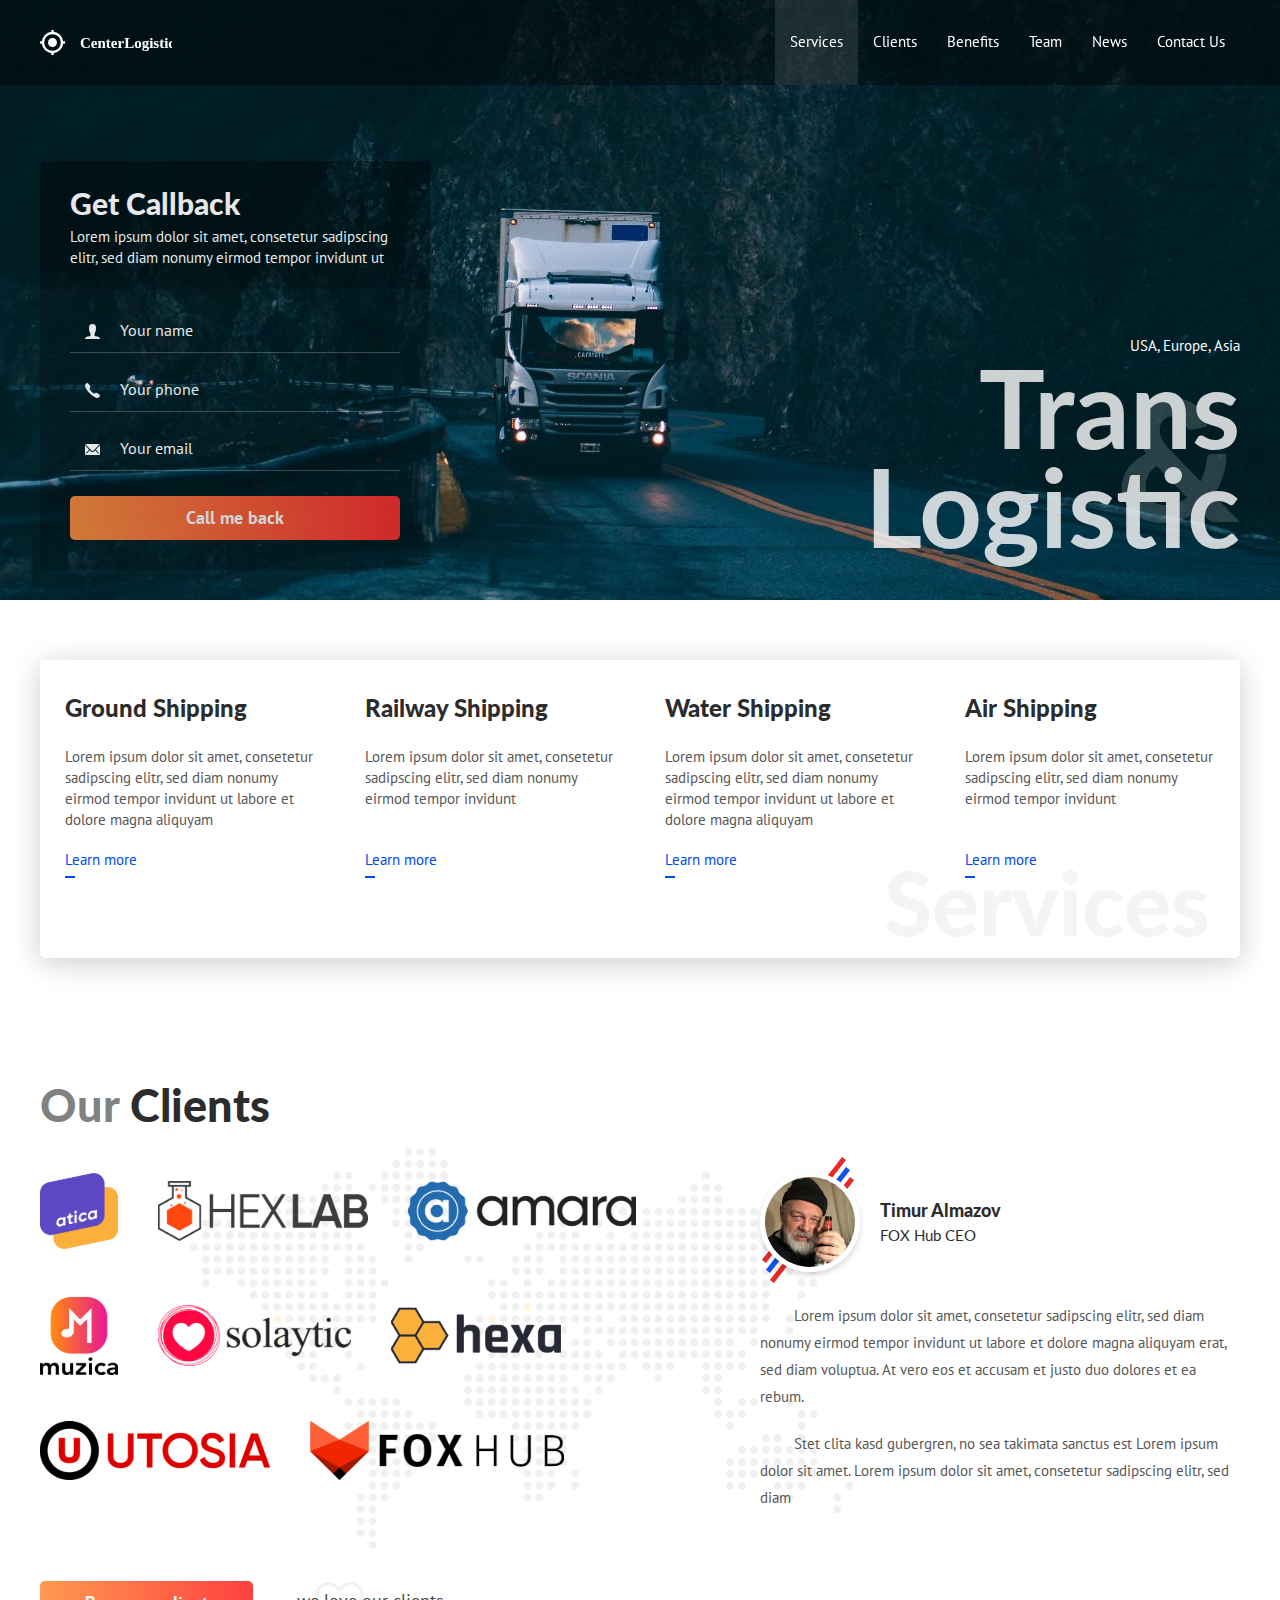
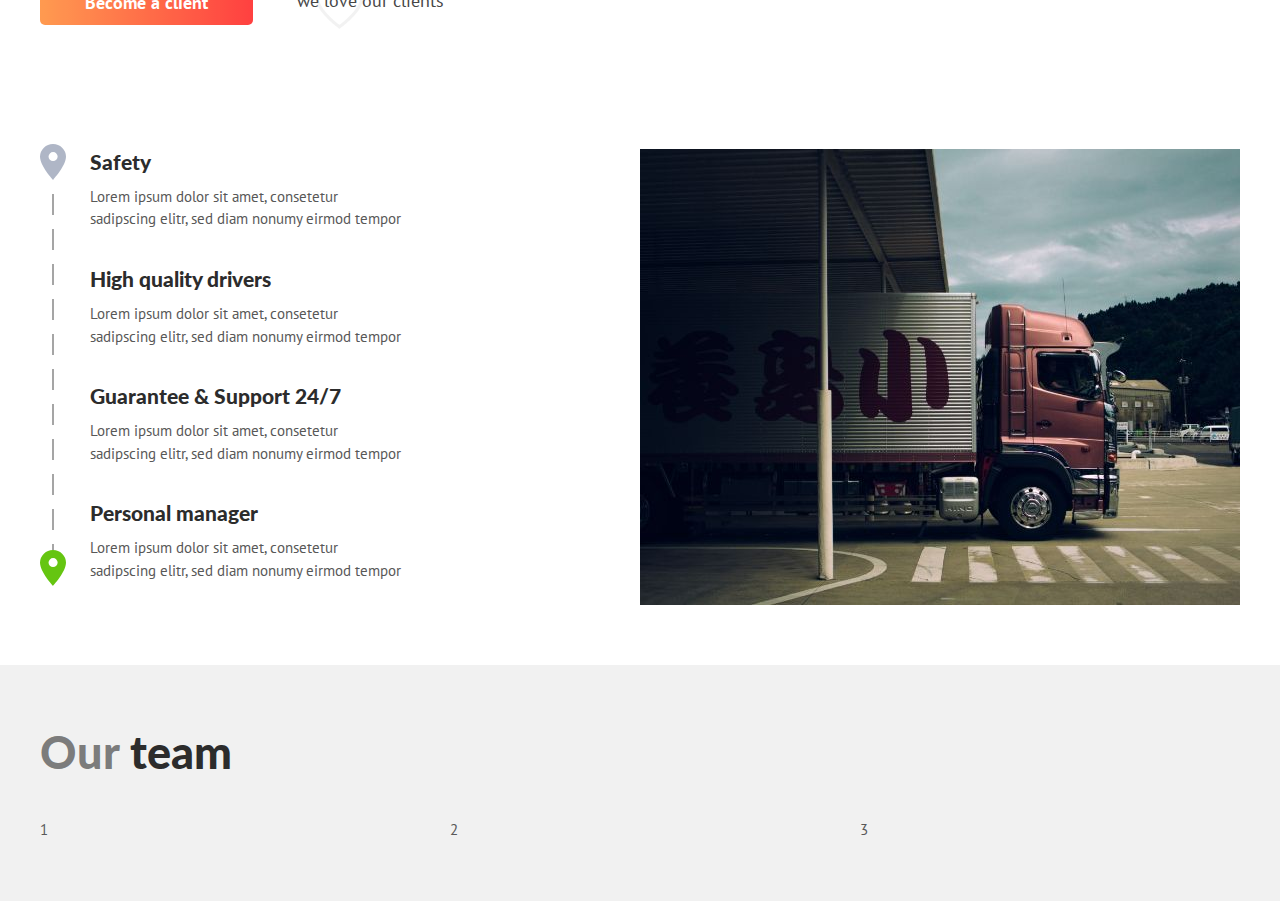
==== index.html @ 5d1fd29a "Initial commit" ====
<!DOCTYPE html>
<html lang="en">

<head>
    <meta charset="UTF-8">
    <meta http-equiv="X-UA-Compatible" content="IE=edge">
    <meta name="viewport" content="width=device-width, initial-scale=1.0">
    <link rel="preconnect" href="https://fonts.googleapis.com">
    <link rel="preconnect" href="https://fonts.gstatic.com" crossorigin>
    <link href="https://fonts.googleapis.com/css2?family=Lato:wght@400;700;900&family=PT+Sans:wght@400;700&display=swap"
        rel="stylesheet">
    <link rel="stylesheet" href="assets/css/style.css">
    <title>CenterLogistic</title>
</head>

<body>
    <header class="header">
        <div class="container">
            <div class="header__inner">
                <img src="assets/images/logo.svg" alt="logo">

                <nav class="nav">
                    <a class="nav__link active" href="#">Services</a>
                    <a class="nav__link" href="#">Clients</a>
                    <a class="nav__link" href="#">Benefits</a>
                    <a class="nav__link" href="#">Team</a>
                    <a class="nav__link" href="#">News</a>
                    <a class="nav__link" href="#">Contact Us</a>
                </nav>
            </div>
        </div>
    </header>

    <div class="intro">
        <div class="container">
            <div class="into__innner">
                <div class="request-form request-form--intro">
                    <div class="request-form__header">
                        <h3 class="request-form__title">Get Callback</h3>
                        <div class="request-form__text">Lorem ipsum dolor sit amet, consetetur sadipscing elitr, sed
                            diam nonumy eirmod tempor invidunt ut</div>
                    </div>
                    <div class="request-form__content">
                        <form action="/" method="post">
                            <div class="from__group">
                                <input class="input input--user" type="text" placeholder="Your name">
                            </div>
                            <div class="from__group">
                                <input class="input input--phone" type="tel" placeholder="Your phone">
                            </div>
                            <div class="from__group">
                                <input class="input input--email" type="email" placeholder="Your email">
                            </div>
                            <button class="btn btn--block btn--orange" type="submit">Call me back</button>
                        </form>
                    </div>
                </div>
                <div class="intro__text">
                    <div class="intro__countries">USA, Europe, Asia</div>
                    <h1 class="intro__title">
                        <span class="intro__title-amp">&amp;</span>
                        Trans<br>Logistic
                    </h1>
                </div>
            </div>
        </div>
    </div>

    <section class="section">
        <div class="container">
            <div class="services">
                <h2 class="services__main-title">
                    Services
                </h2>
                <div class="services__item">
                    <h4 class="services__title">Ground Shipping</h4>
                    <div class="services__text">
                        <p>Lorem ipsum dolor sit amet, consetetur sadipscing elitr, sed diam nonumy eirmod tempor
                            invidunt ut labore et dolore magna aliquyam</p>
                    </div>
                    <div class="services__footer">
                        <a class="services__link" href="">Learn more</a>
                    </div>
                </div>
                <div class="services__item">
                    <h4 class="services__title">Railway Shipping</h4>
                    <div class="services__text">
                        <p>Lorem ipsum dolor sit amet, consetetur sadipscing elitr, sed diam nonumy eirmod tempor
                            invidunt</p>
                    </div>
                    <div class="services__footer">
                        <a class="services__link" href="">Learn more</a>
                    </div>
                </div>
                <div class="services__item">
                    <h4 class="services__title">Water Shipping</h4>
                    <div class="services__text">
                        <p>Lorem ipsum dolor sit amet, consetetur sadipscing elitr, sed diam nonumy eirmod tempor
                            invidunt ut labore et dolore magna aliquyam</p>
                    </div>
                    <div class="services__footer">
                        <a class="services__link" href="">Learn more</a>
                    </div>
                </div>
                <div class="services__item">
                    <h4 class="services__title">Air Shipping</h4>
                    <div class="services__text">
                        <p>Lorem ipsum dolor sit amet, consetetur sadipscing elitr, sed diam nonumy eirmod tempor
                            invidunt</p>
                    </div>
                    <div class="services__footer">
                        <a class="services__link" href="">Learn more</a>
                    </div>
                </div>
            </div>
        </div>
    </section>

    <section class="section section--map">
        <div class="container">
            <h2 class="section__title"><span>Our</span> Clients</h2>

            <div class="clients">
                <div class="clients__logos">
                    <ul class="clients__list">
                        <li>
                            <a href="#" target="_blank">
                                <img src="assets/images/clients/atica.svg" alt="">
                            </a>
                        </li>
                        <li>
                            <a href="#" target="_blank">
                                <img src="assets/images/clients/hex-lab.svg" alt="">
                            </a>
                        </li>
                        <li>
                            <a href="#" target="_blank">
                                <img src="assets/images/clients/amara.svg" alt="">
                            </a>
                        </li>
                        <li>
                            <a href="#" target="_blank">
                                <img src="assets/images/clients/muzica-2.svg" alt="">
                            </a>
                        </li>
                        <li>
                            <a href="#" target="_blank">
                                <img src="assets/images/clients/solaytic.svg" alt="">
                            </a>
                        </li>
                        <li>
                            <a href="#" target="_blank">
                                <img src="assets/images/clients/hexa.svg" alt="">
                            </a>
                        </li>
                        <li>
                            <a href="#" target="_blank">
                                <img src="assets/images/clients/utosia-2.svg" alt="">
                            </a>
                        </li>
                        <li>
                            <a href="#" target="_blank">
                                <img src="assets/images/clients/fox-hub.svg" alt="">
                            </a>
                        </li>
                    </ul>
                </div>
                <div class="clients__reviews">
                    <div class="reviews">
                        <div class="reviews__item">
                            <div class="reviews__header">
                                <img class="reviews__photo" src="assets/images/tim.jpg" alt="">
                                <div class="reviews__header-content">
                                    <div class="reviews__name">Timur Almazov</div>
                                    <div class="reviews__company">FOX Hub CEO</div>
                                </div>
                            </div>
                            <div class="reviews__content">
                                <p> Lorem ipsum dolor sit amet, consetetur sadipscing elitr, sed diam nonumy eirmod
                                    tempor invidunt ut labore et dolore magna aliquyam erat, sed diam voluptua. At vero
                                    eos et accusam et justo duo dolores et ea rebum.
                                </p>
                                <p>Stet clita kasd gubergren, no sea takimata sanctus est Lorem ipsum dolor sit amet.
                                    Lorem ipsum dolor sit amet, consetetur sadipscing elitr, sed diam</p>
                            </div>
                        </div>
                    </div>
                </div>
            </div>
            <!--clients-->
            <a href="#" class="btn btn--orange">Become a client</a>
            <span class="clients-love">we love our clients</span>
        </div>
        <!--container-->
    </section>

    <div class="section">
        <div class="container">
            <div class="benefits">
                <div class="benefits__col">
                    <ul class="benefits-list">
                        <li class="benefits-list__item">
                            <h4 class="benefits-list__title">Safety</h4>
                            <div class="benefits-list__text">
                                <p>Lorem ipsum dolor sit amet, consetetur<br>sadipscing elitr, sed diam nonumy eirmod
                                    tempor </p>
                            </div>
                        </li>
                        <li class="benefits-list__item">
                            <h4 class="benefits-list__title">High quality drivers</h4>
                            <div class="benefits-list__text">
                                <p>Lorem ipsum dolor sit amet, consetetur<br>sadipscing elitr, sed diam nonumy eirmod
                                    tempor </p>
                            </div>
                        </li>
                        <li class="benefits-list__item">
                            <h4 class="benefits-list__title">Guarantee &amp; Support 24/7</h4>
                            <div class="benefits-list__text">
                                <p>Lorem ipsum dolor sit amet, consetetur<br>sadipscing elitr, sed diam nonumy eirmod
                                    tempor </p>
                            </div>
                        </li>
                        <li class="benefits-list__item">
                            <h4 class="benefits-list__title">Personal manager</h4>
                            <div class="benefits-list__text">
                                <p>Lorem ipsum dolor sit amet, consetetur<br>sadipscing elitr, sed diam nonumy eirmod
                                    tempor </p>
                            </div>
                        </li>
                    </ul>
                </div>

                <div class="benefits__col">
                    <img class="img" src="assets/images/benefits-photo.jpg" alt="">
                </div>
            </div>
        </div>
    </div>

    <div class="section section--grey">
        <div class="container">
            <h2 class="section__title"><span>Our</span> team</h2>
            <div class="team">
                <div class="team__col">1</div>
                <div class="team__col">2</div>
                <div class="team__col">3</div>
            </div>
        </div>
    </div>
</body>

</html>
---- assets/css/style.css ----
body {
    margin: 0;
    font-family: 'PT Sans', sans-serif;
    font-size: 15px;
    color: #585858;
    line-height: 1.5;
    background-color: #ffffff;
}

*,
*:before,
*:after {
    box-sizing: border-box;
}

h1, h2, h3, h4, h5, h6 {
    margin: 0;
}

p {
    margin: 0 0 10px 0;
}

ul, ol {
    margin: 0;
    padding: 0;
    list-style: none;
}

.img {
    display: block;
    min-width: 100%;
    height: auto;
}

.container {
    max-width: 1230px;
    width: 100%;
    margin: 0 auto;
    padding: 0 15px;
}

.header {
    width: 100%;
    background-color: rgba(0, 0, 0, 0.4);
    height: 85px;
    position: fixed;
    top: 0;
    left: 0;
    right: 0;
    z-index: 1000;
}

.header__inner {
    height: 85px;
    display: flex;
    justify-content: space-between;
    align-items: center;
}

.nav {
    display: flex;
    height: 100%;
    font-size: 15px;
}

.nav__link {
    display: flex;
    align-items: center;
    padding: 0 15px;
    color: #fff;
    text-decoration: none;
}

.nav__link.active {
    /*background-color: rgba(1, 37, 49, .5);*/
    background-color: rgba(255, 255, 255, 0.1);
}

.intro {
    height: 600px;
    background: #000 url("../images/intro-bg.jpg")no-repeat center/cover;

}

.into__innner {
    height: 600px;
    display: flex;
    align-items: flex-end;
    justify-content: space-between;
}

.intro__text {
    margin-bottom: 45px;
    text-align: right;
}

.intro__countries {
    font-size: 15px;
    color: #fff;
}

.intro__title {
    position: relative;
    font-family: 'Lato', sans-serif;
    font-size: 110px;
    color: #fff;
    font-weight: 700;
    line-height: 0.9;
    opacity: .8;
}

.intro__title-amp {
    position: absolute;
    font-size: 170px;
    font-weight: 900;
    opacity: .2;
    right: 0;
    top: 50%;
    transform: translateY(-50%);
    line-height: 1;
}

.request-form {
    width: 100%;
    max-width: 390px;
    /*background-color: #014155;*/
    /*background-color: rgba(255, 255, 255, .15);*/
    background-color: rgba(0, 0, 0, 0.2);
    opacity: .9;
    border-radius: 5px;
    overflow: hidden;
}

.request-form--intro {
    position: relative;
    bottom: 30px;
}

.request-form__header {
    /*background-color: #012531;*/
    background-color: rgba(0, 0, 0, 0.2);
    padding: 20px 30px;
}

.request-form__title {
    font-family: 'Lato', sans-serif;
    font-size: 30px;
    font-weight: 900;
    color: #fff;
}

.request-form__text {
    font-size: 15px;
    line-height: 1.45;
    color: #fff;
}

.request-form__content {
    padding: 30px;
}

.from__group {
    margin-bottom: 25px;
}

.input {
    display: block;
    width: 100%;
    padding-bottom: 12px;
    padding-left: 50px;
    background: none;
    border: none;
    border-bottom: 1px solid rgba(255, 255, 255, .25);
    font-family: 'PT Sans', sans-serif;
    font-size: 16px;
    color: #fff;

    transition: border-color .3s linear;
}

.input::placeholder {
    color: #fff;
}

.input:focus {
    outline: none;
    border-bottom-color: #fff;
}


.input--user {
    background: url("../images/user-icon.svg") left 15px top 5px no-repeat;
}

.input--phone {
    background: url("../images/phone-icon.svg") left 15px top 5px no-repeat;
}

.input--email {
    background: url("../images/mail-icon.svg") left 15px top 7px no-repeat;
}

.btn {
    display: inline-block;
    vertical-align: middle;
    padding: 12px 45px;
    font-family: 'PT Sans', sans-serif;
    font-size: 18px;
    line-height: 1.1;
    color: #fff;
    font-weight: 700;
    text-align: center;
    background: #333;
    border: none;
    cursor: pointer;
    border-radius: 5px;
    text-decoration: none;
}

.btn--orange {
    background-image: linear-gradient(to right, #FF903E, #FF2C2C);
    opacity: .9;
}

.btn--block {
    display: block;
    width: 100%;
}

.section {
    padding: 60px 0;
}

.section--map {
    background: url(../images/map.svg) no-repeat left 190px top 130px;
}

.section--grey {
    background-color: #f1f1f1;
}

.section__title {
    margin-bottom: 40px;
    font-size: 45px;
    color: #2c2c2c;
    font-weight: 900;
    font-family: 'Lato', sans-serif;
    line-height: 1.2;
}

.section__title span {
    color: rgba(44, 44, 44, 0.6);
    ;
}

.services {
    position: relative;
    display: flex;
    flex-wrap: wrap;
    justify-content: space-between;
    padding: 30px 0 50px;
    background-color: #fff;
    border-radius: 5px;
    box-shadow: 0 5px 30px rgba(0, 0, 0, .2);
}

.services__main-title {
    font-family: 'Lato', sans-serif;
    color: rgba(44, 44, 44, .05);
    font-size: 88px;
    font-weight: 900;
    line-height: 1;
    pointer-events: none;
    position: absolute;
    bottom: 12px;
    right: 30px;
    z-index: 1;
}

.services__item {
    display: flex;
    flex-direction: column;
    width: 25%;
    padding: 0 25px;
    height: 188px;
    margin-bottom: 30px;
    /*z-index: 2;*/
}

.services__title {
    font-family: 'Lato', sans-serif;
    font-weight: 900;
    font-size: 24px;
    margin-bottom: 20px;
    color: #2C2C2C;
}

.services__text {
    font-size: 15px;
    /*margin-bottom: 20px;*/
    line-height: 1.4;
    color: #585858;
}

.services__footer {
    margin-top: auto;
}

.services__link {
    display: inline-block;
    /*bottom: 10px;*/
    font-size: 15px;
    text-decoration: none;
    color: #004AF2;
    transition: color .1s linear;
}

.services__link::after {
    content: "";
    display: block;
    width: 10px;
    height: 2px;
    background-color: #004AF2;
    /*pointer-events: none;*/
    transition: width .2s linear;
    margin-top: 5px;
}

.services__link:hover {
    color: #FF2C2C;
}

.services__link:hover:after {
    width: 100%;
    background-color: #FF2C2C;
}

.clients {
    display: flex;
    margin-bottom: 50px;

}

.clients__logos {
    width: 60%;
}

.clients__reviews {
    width: 40%;
}

.clients__list {
    display: flex;
    flex-wrap: wrap;
    align-items: center;
}

.clients__list li {
    margin-right: 40px;
    margin-bottom: 40px;
}

.clients-love {
    display: inline-block;
    color: #464646;
    min-height: 47px;
    padding-top: 5px;
    font-size: 18px;
    margin-left: 40px;
    background: url(../images/heart.svg) no-repeat left 18px top 0;
}

/*reviews*/

.reviews {
    position: relative;
}

.reviews::before {
    content: "";
    display: block;
    width: 92px;
    height: 126px;
    background: url(../images/lines.svg) no-repeat;
    position: absolute;
    top: -15px;
    left: 2px;
    z-index: 1;
}

.reviews__header {
    display: flex;
    align-items: center;
    margin-bottom: 30px;
    position: relative;
    z-index: 2;

}

.reviews__header-content {
    flex-grow: 1;
    padding-left: 20px;
    font-family: 'Lato', sans-serif;
}

.reviews__photo {
    width: 100px;
    height: 100px;
    border-radius: 50%;
    border: 5px solid #fff;
    box-shadow: 0 3px 6px rgba(0, 0, 0, .16);
    /*position: absolute;
    top: 0;
    left: 0;
    z-index: 1;*/
}

.reviews__name {
    font-size: 18px;
    color: #2C2C2C;
    font-weight: 900;
    font-family: 'Lato', sans-serif;
}

.reviews__company {
    color: #2C2C2C;
    font-family: 'Lato', sans-serif;
    font-size: 15px;
}

.reviews__content {
    font-size: 15px;
    line-height: 1.8;
    color: #585858;

}

.reviews__content p {
    margin-bottom: 20px;
    text-indent: 7%;
}

/*benefits*/

.benefits {
    display: flex;
}

.benefits__col {
    width: 50%;
}

.benefits-list {
    width: 100%;
    max-width: 370px;
    padding-left: 50px;

    background-image: linear-gradient(to bottom, #fff 40%, #a5a5a5 40%);
    background-size: 2px 35px;
    background-repeat: repeat-y;
    background-position: left 12px top -4px;
    position: relative;
}

.benefits-list::before,
.benefits-list::after {
    content: "";
    display: block;
    width: 26px;
    height: 36px;
    background-color: #fff;

    background-repeat: no-repeat;
    position: absolute;
    left: 0;
    z-index: 1;
}

.benefits-list::before {
    background-image: url(../images/pin-start.svg);
    top: -5px;
}

.benefits-list::after {
    background-image: url(../images/pin-end.svg);
    bottom: -4px;
}

.benefits-list__item:not(:last-child) {
    margin-bottom: 35px;
}

.benefits-list__title {
    font-family: 'Lato', sans-serif;
    font-size: 21px;
    color: #2C2C2C;
    font-weight: 900;
    line-height: 1.2;
    margin-bottom: 12px;
}

.benefits-list__text {
    font-size: 15px;
    color: #585858;
}

/*team*/

.team {
    display: flex;
    flex-wrap: wrap;
    margin: 0 -15px;
}

.team__col {
    width: 33.3333%;
    padding: 0 15px;
}
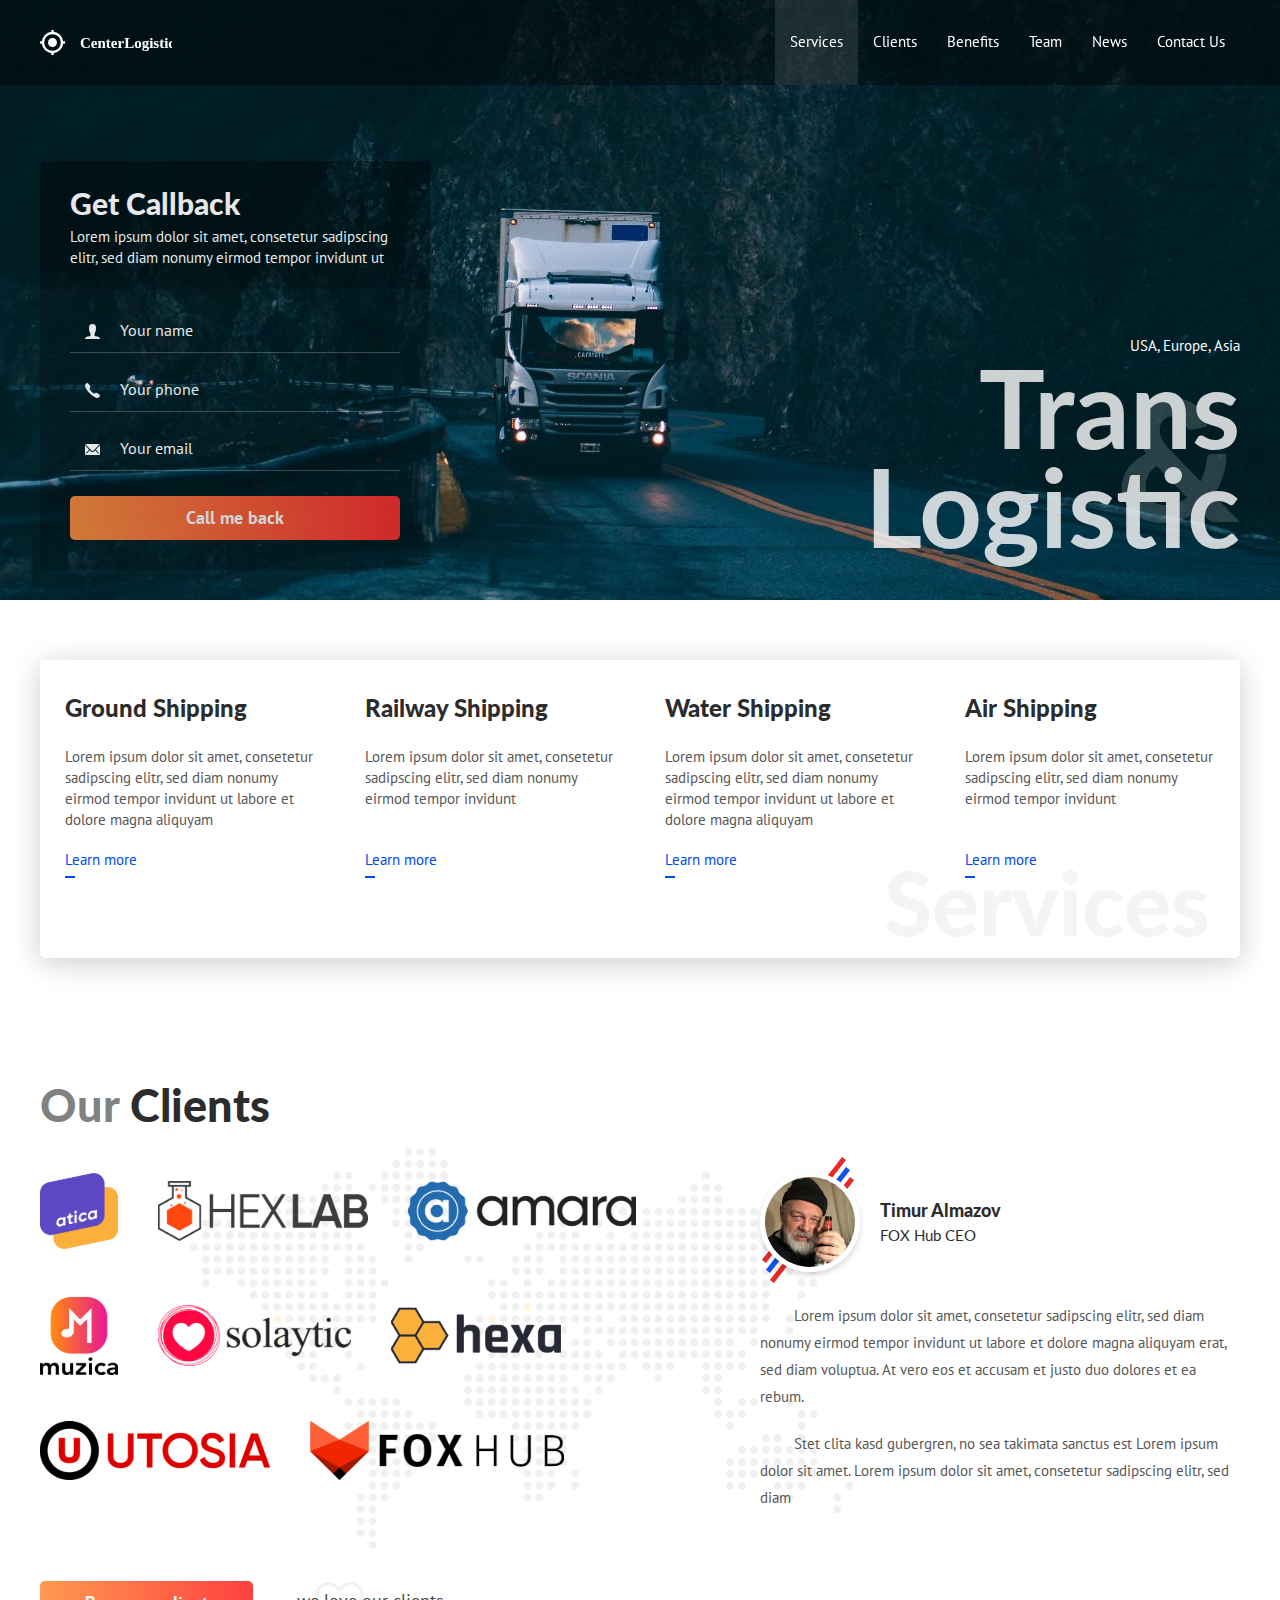
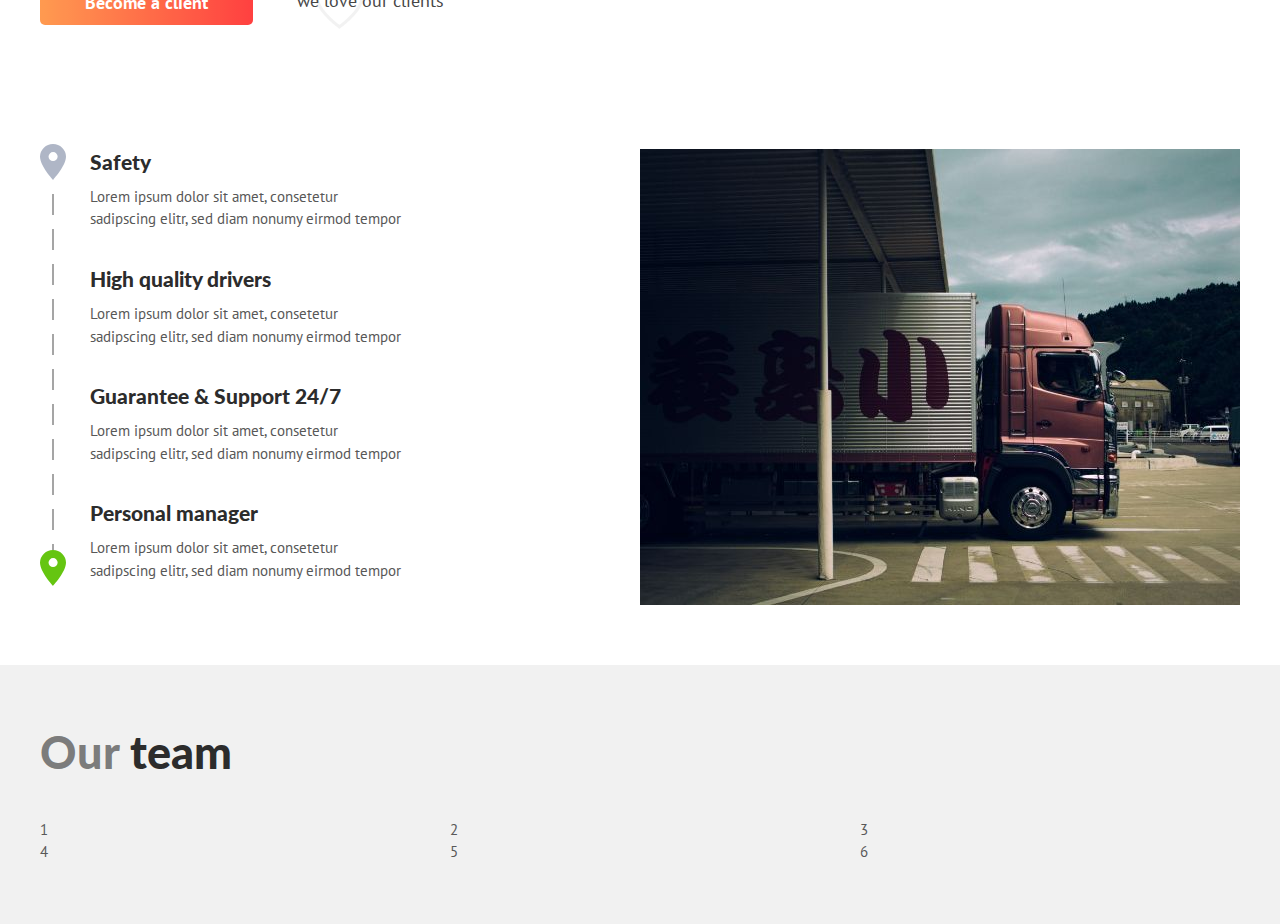
==== commit 9c29a0ee: "Update index.html" ====
--- a/index.html
+++ b/index.html
@@ -244,6 +244,9 @@
                 <div class="team__col">1</div>
                 <div class="team__col">2</div>
                 <div class="team__col">3</div>
+                <div class="team__col">4</div>
+                <div class="team__col">5</div>
+                <div class="team__col">6</div>
             </div>
         </div>
     </div>
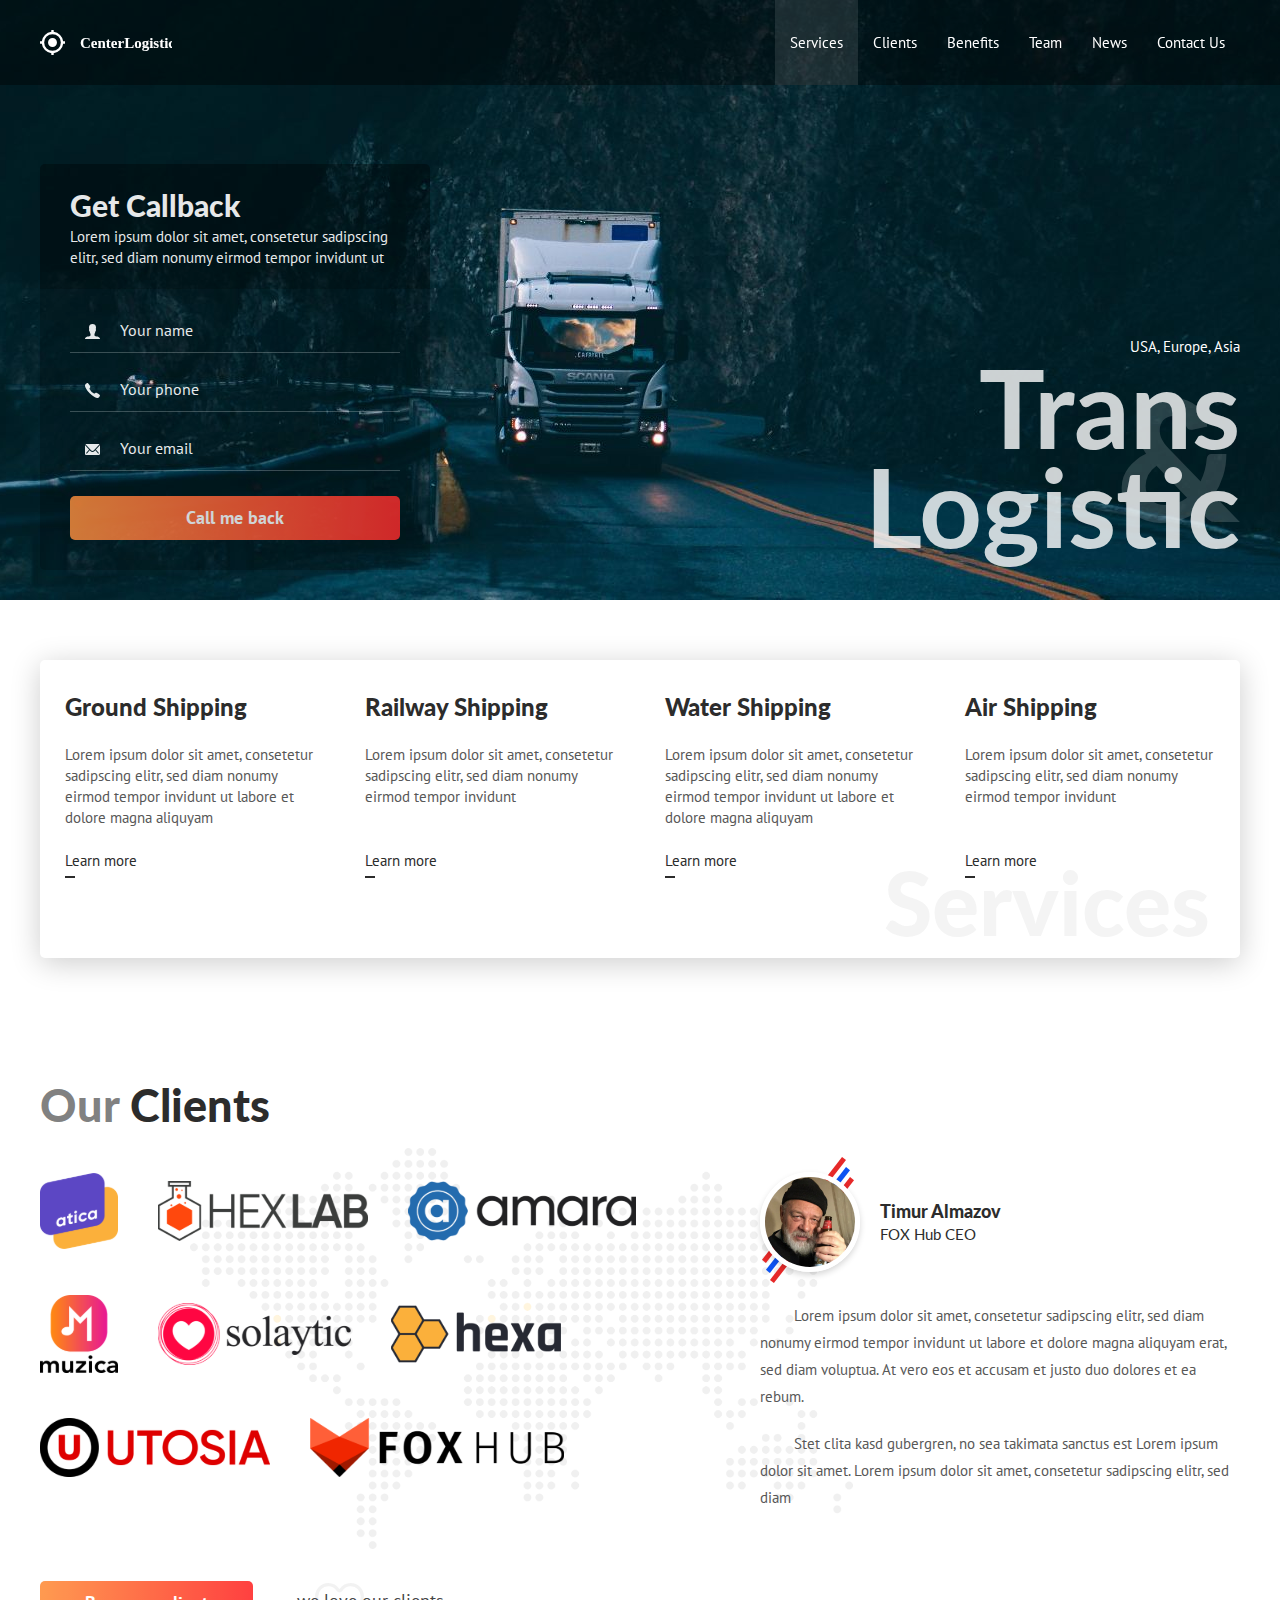
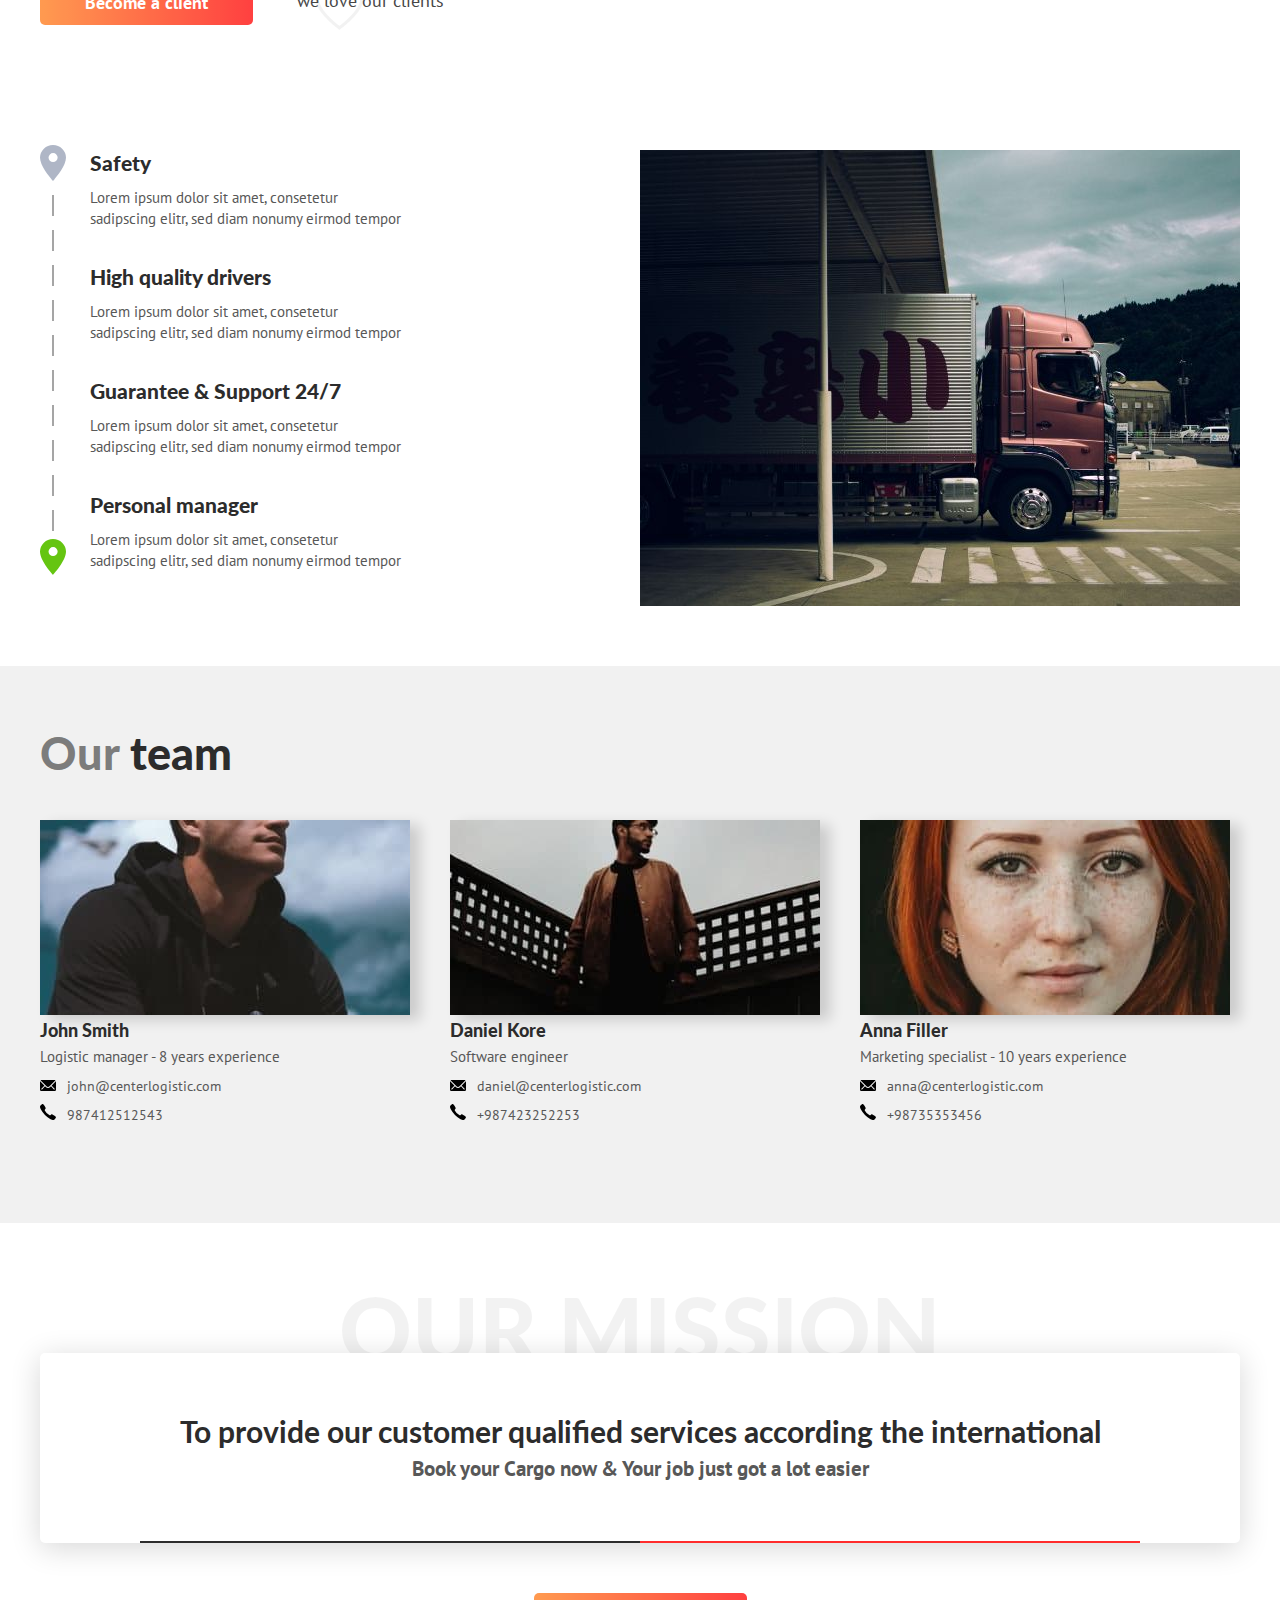
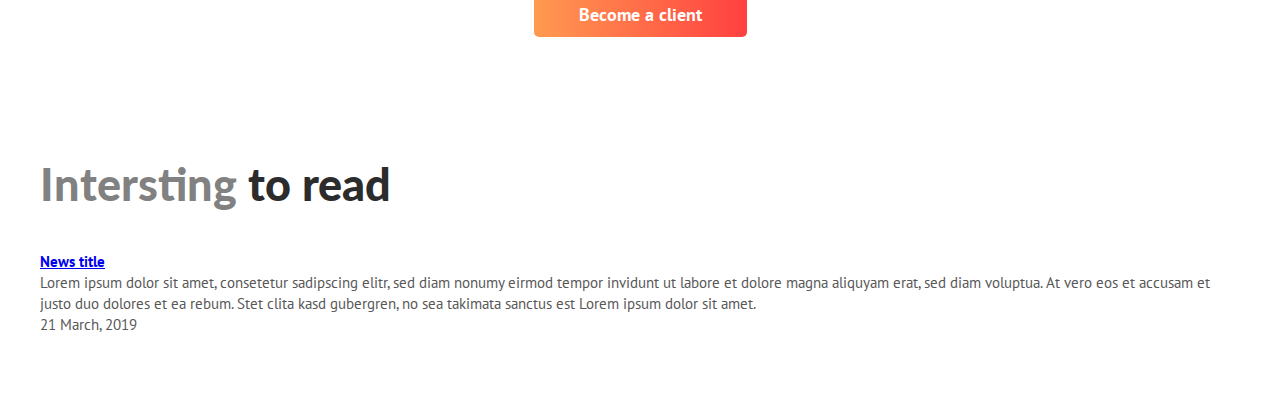
==== commit c8ee4e3d: "2 sections add" ====
--- a/index.html
+++ b/index.html
@@ -237,19 +237,106 @@
         </div>
     </div>
 
-    <div class="section section--grey">
+    <section class="section section--grey">
         <div class="container">
             <h2 class="section__title"><span>Our</span> team</h2>
             <div class="team">
-                <div class="team__col">1</div>
-                <div class="team__col">2</div>
-                <div class="team__col">3</div>
-                <div class="team__col">4</div>
-                <div class="team__col">5</div>
-                <div class="team__col">6</div>
-            </div>
-        </div>
-    </div>
+                <div class="team__col">
+                    <div class="team__item">
+                        <img class="team__photo" src="assets/images/team/team-1.jpg" alt="">
+                         <div class="team__name">John Smith</div>
+                         <div class="team__prof">Logistic manager - 8 years experience</div>
+                         <ul class="team__contacts">
+                             <li>
+                                 <img class="team__contacts-icon" src="assets/images/mail-black-icon.svg" alt="">
+                                 <a href="mailto:john@centerlogistic.com">
+                                    john@centerlogistic.com 
+                                 </a>
+                             </li>
+                             <li>
+                                <img class="team__contacts-icon" src="assets/images/phone-black-icon.svg" alt="">
+                                <a href="tel:">987412512543</a>
+                            </li>
+                         </ul>
+                    </div>
+                </div>
+                <div class="team__col">
+                    <div class="team__item">
+                        <img class="team__photo" src="assets/images/team/team-2.jpg" alt="">
+                         <div class="team__name">Daniel Kore</div>
+                         <div class="team__prof">Software engineer</div>
+                         <ul class="team__contacts">
+                             <li>
+                                 <img class="team__contacts-icon" src="assets/images/mail-black-icon.svg" alt="">
+                                 <a href="mailto:daniel@centerlogistic.com">
+                                    daniel@centerlogistic.com
+                                 </a>
+                             </li>
+                             <li>
+                                <img class="team__contacts-icon" src="assets/images/phone-black-icon.svg" alt="">
+                                <a href="tel:">+987423252253</a>
+                            </li>
+                         </ul>
+                    </div>
+                </div>
+                <div class="team__col">
+                    <div class="team__item">
+                        <img class="team__photo" src="assets/images/team/team-3.jpg" alt="">
+                         <div class="team__name">Anna Filler</div>
+                         <div class="team__prof">Marketing specialist - 10 years experience</div>
+                         <ul class="team__contacts">
+                             <li>
+                                 <img class="team__contacts-icon" src="assets/images/mail-black-icon.svg" alt="">
+                                 <a href="mailto:anna@centerlogistic.com">
+                                    anna@centerlogistic.com
+                                 </a>
+                             </li>
+                             <li>
+                                <img class="team__contacts-icon" src="assets/images/phone-black-icon.svg" alt="">
+                                <a href="tel:">+98735353456</a>
+                            </li>
+                         </ul>
+                    </div>
+                </div>
+            </div>
+        </div>
+    </section>
+
+    <section class="section">
+        <div class="container">
+            <h2 class="mission-title">Our mission</h2>
+            <div class="mission">
+                <h3 class="mission__title">
+                    To provide our customer qualified services according the international
+                </h3>
+                <h4 class="mission__subtitle">
+                    Book your Cargo now & Your job just got a lot easier
+                </h4>  
+            </div>
+            <div class="text-center">
+                <button class="btn btn--orange" type="button">Become a client</button>
+            </div>
+        </div>
+    </section>
+
+    <!-- news -->
+    <section class="section">
+        <div class="container">
+            <h2 class="section__title"><span>Intersting</span> to read</h2>
+
+            <div class="news">
+                <div class="news__item">
+                    <h4 class="news__title">
+                        <a href="#">News title</a>
+                    </h4>
+                    <div class="news__text">
+                        Lorem ipsum dolor sit amet, consetetur sadipscing elitr, sed diam nonumy eirmod tempor invidunt ut labore et dolore magna aliquyam erat, sed diam voluptua. At vero eos et accusam et justo duo dolores et ea rebum. Stet clita kasd gubergren, no sea takimata sanctus est Lorem ipsum dolor sit amet. 
+                    </div>
+                    <time class="news__date" pubdate="21-03-2019 19:00">21 March, 2019</time>
+                </div>
+            </div>
+        </div>
+    </section>
 </body>
 
 </html>--- a/assets/css/style.css
+++ b/assets/css/style.css
@@ -3,7 +3,7 @@
     font-family: 'PT Sans', sans-serif;
     font-size: 15px;
     color: #585858;
-    line-height: 1.5;
+    line-height: 1.4;
     background-color: #ffffff;
 }
 
@@ -32,6 +32,12 @@
     min-width: 100%;
     height: auto;
 }
+
+.text-center {
+    text-align: center;
+}
+
+/* container */
 
 .container {
     max-width: 1230px;
@@ -312,7 +318,7 @@
     /*bottom: 10px;*/
     font-size: 15px;
     text-decoration: none;
-    color: #004AF2;
+    color: #2c2c2c;
     transition: color .1s linear;
 }
 
@@ -321,7 +327,7 @@
     display: block;
     width: 10px;
     height: 2px;
-    background-color: #004AF2;
+    background-color: #2c2c2c;
     /*pointer-events: none;*/
     transition: width .2s linear;
     margin-top: 5px;
@@ -516,4 +522,109 @@
 .team__col {
     width: 33.3333%;
     padding: 0 15px;
-}+    margin-bottom: 30px;
+}
+
+.team__photo {
+    box-shadow: 10px 5px 13px rgba(0, 0, 0, .16);
+}
+
+.team__name {
+    font-family: 'Lato', sans-serif;
+    font-size: 18px;
+    font-weight: 900;
+    color: #2c2c2c;
+    margin-bottom: 5px;
+    line-height: 1.2;
+}
+
+.team__prof {
+    font-size: 15px;
+    color: #585858;
+    margin-bottom: 11px;
+}
+
+.team__contacts {
+    font-size: 14px;
+    line-height: 1.2;
+    color: #585858;
+}
+
+.team__contacts li {
+    margin-bottom: 9px;
+}
+
+.team__contacts a {
+    color: inherit;
+    text-decoration: none;
+}
+
+.team__contacts a:hover {
+    text-decoration: underline;
+}
+
+.team__contacts-icon {
+    width: 16px;
+    margin-right: 7px;
+}
+
+/* mission */
+
+.mission {
+    position: relative;
+    top: -20px;
+    padding: 60px 30px;
+    margin-bottom: 30px;
+    background-color: #fff;
+    border-radius: 5px;
+    box-shadow: 0 5px 30px rgba(0, 0, 0, .16);
+    position: relative;
+    text-align: center;
+}
+
+.mission-title {
+    font-family: 'Lato', sans-serif;
+    font-size: 90px;
+    font-weight: 900;
+    line-height: 1;
+    text-align: center;
+    text-transform: uppercase;
+    color:rgba(0, 0, 0, 0.05)
+}
+
+.mission::before,
+.mission::after {
+    content: "";
+    display: block;
+    width: 41.66666%;
+    height: 2px;
+
+    position: absolute;
+    bottom: 0;
+    z-index: 1;
+}
+
+.mission::before {
+    background-color: #2c2c2c;
+    right: 50%;
+}
+
+.mission::after {
+    background-color: #FF2C2C;
+    left: 50%;
+}
+
+.mission__title {
+    font-family: 'Lato', sans-serif;
+    font-size: 30px;
+    font-weight: 700;
+    line-height: 1.2;
+    margin-bottom: 5px;
+    color: #2c2c2c;
+}
+
+.mission__subtitle {
+    font-size: 21px;
+    color: #585858;
+}
+
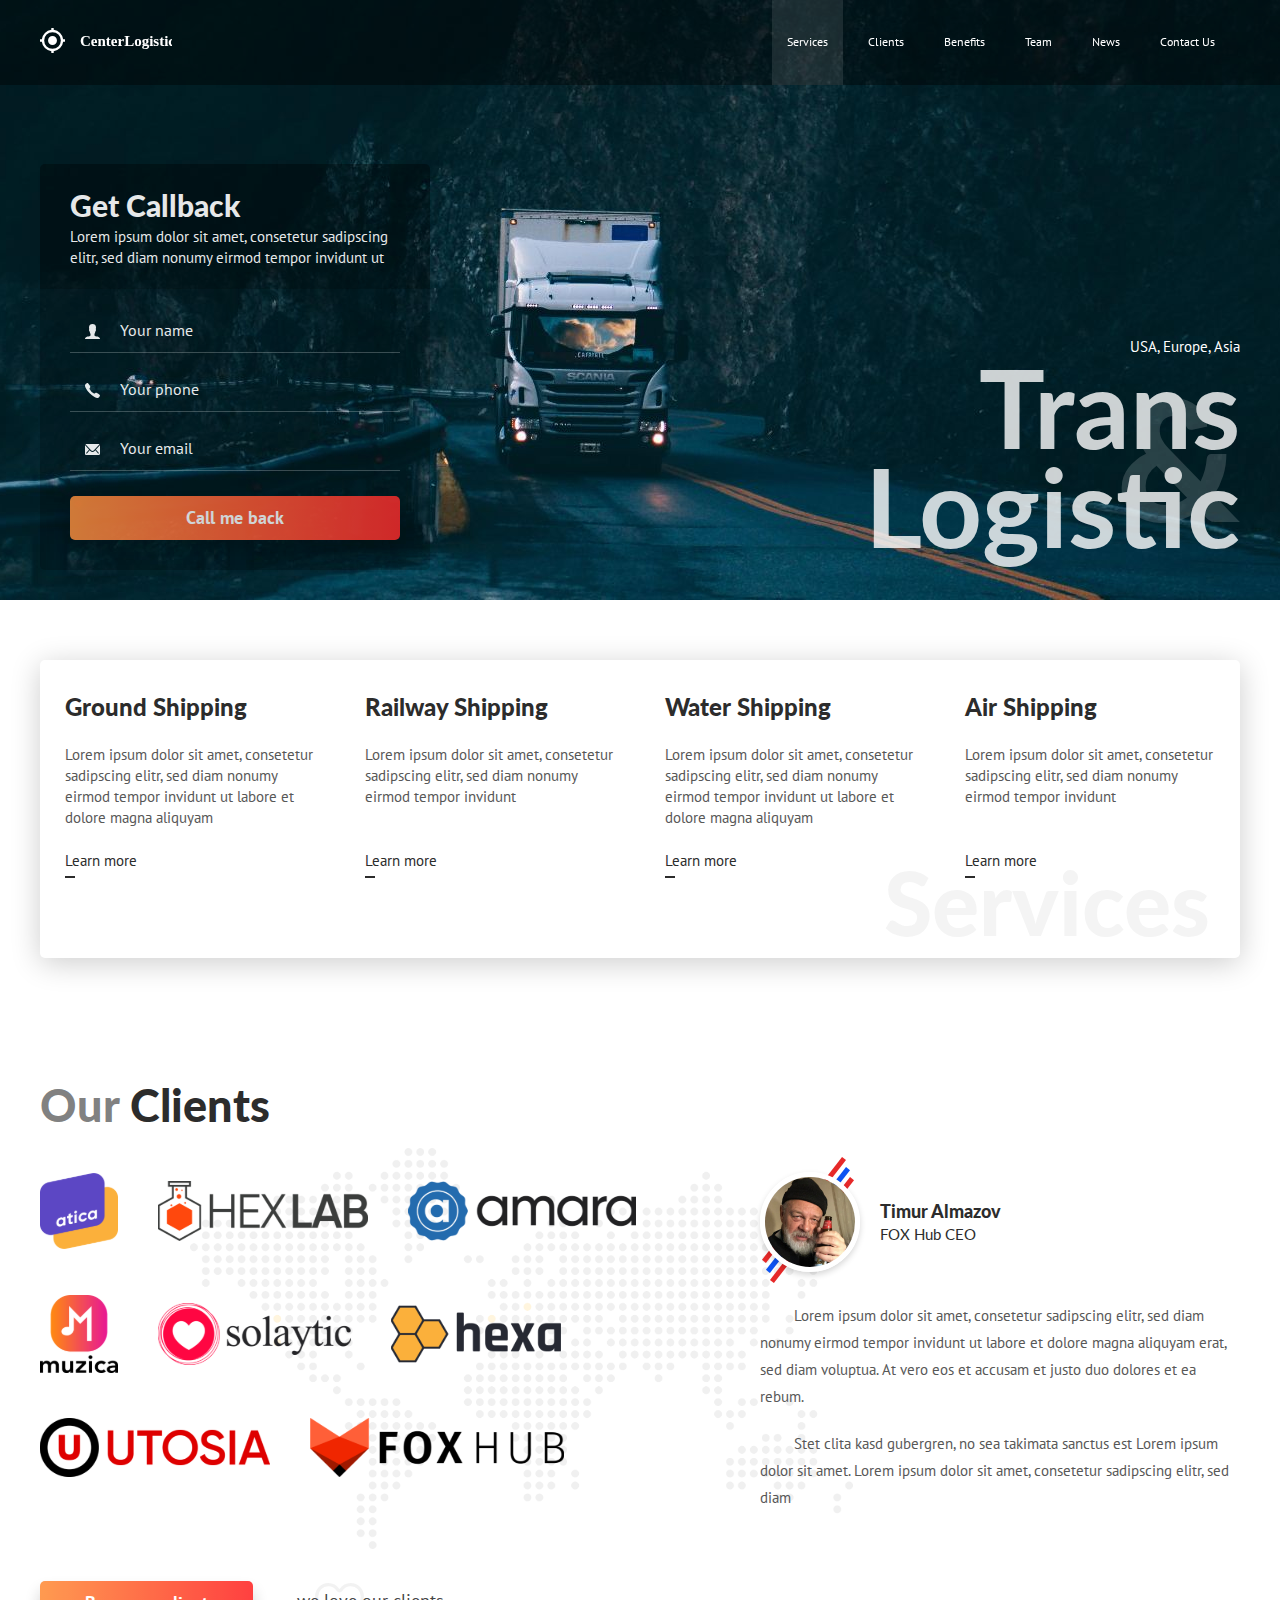
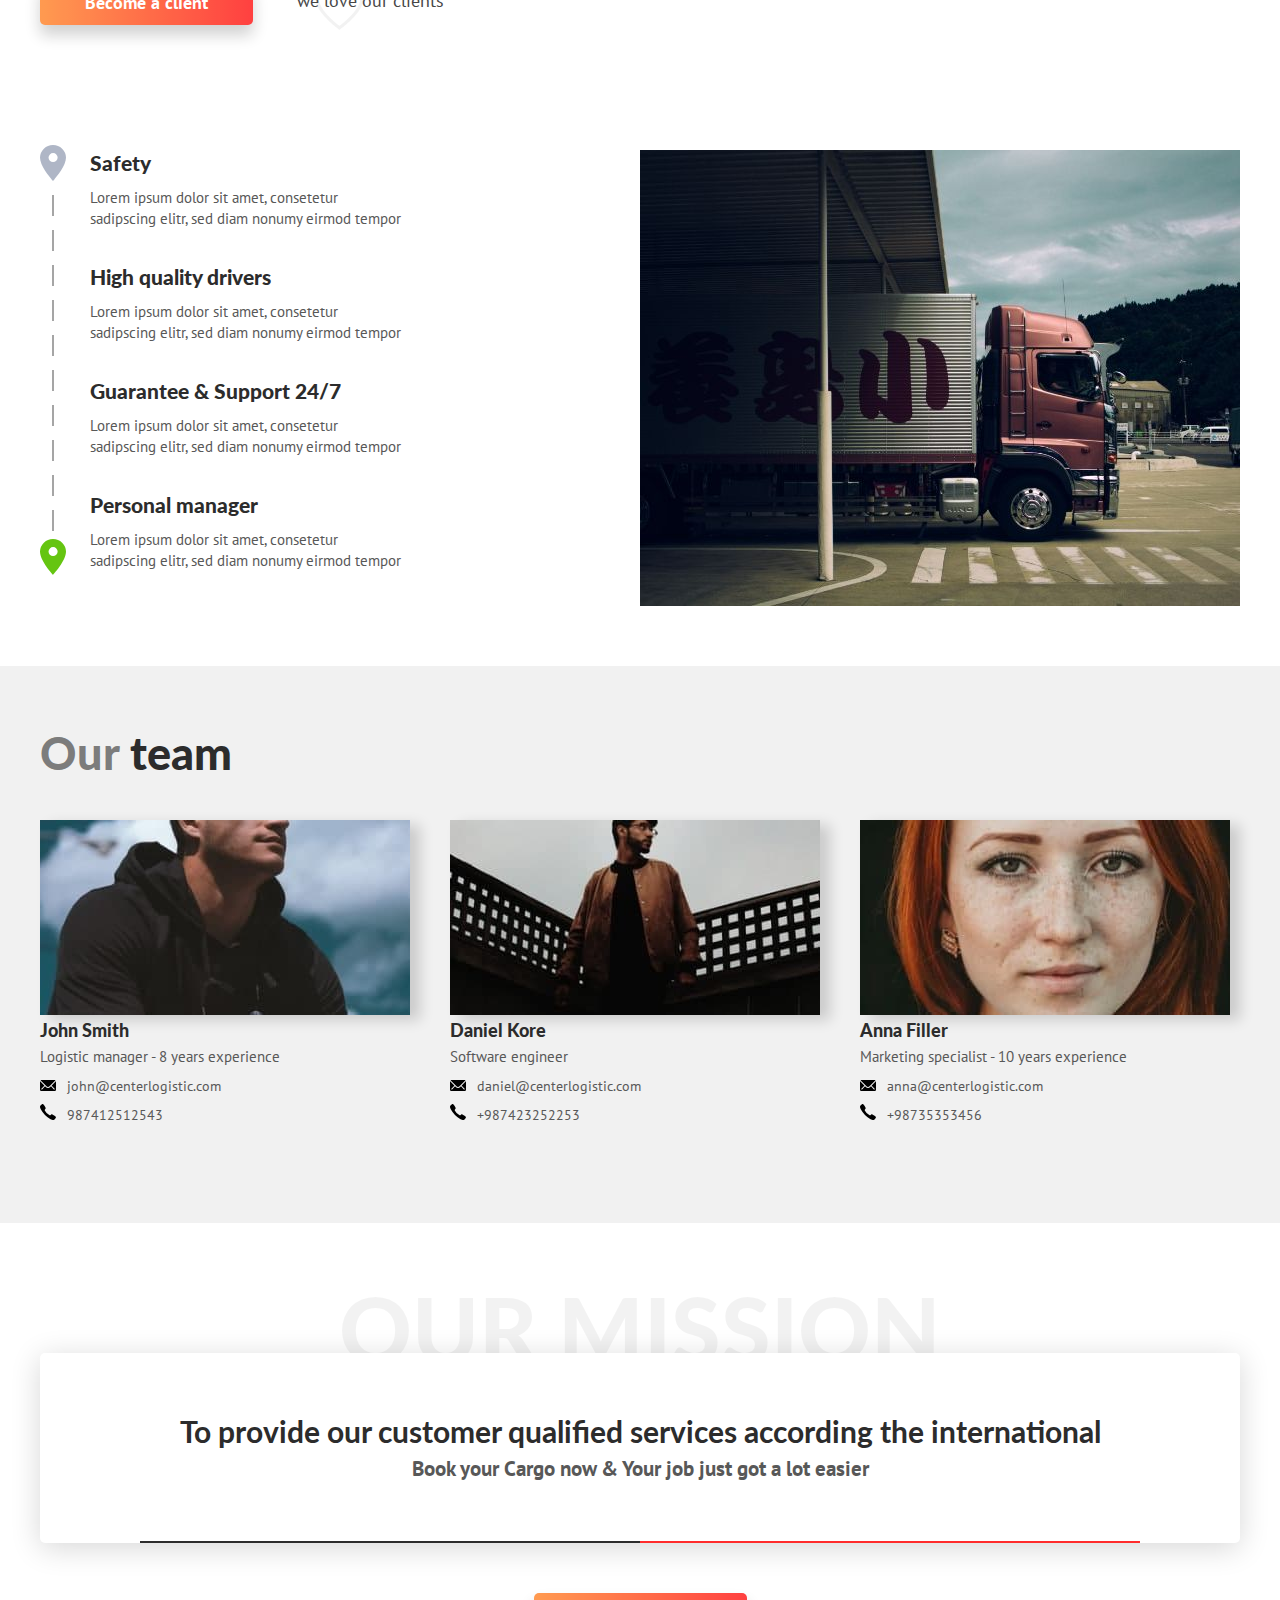
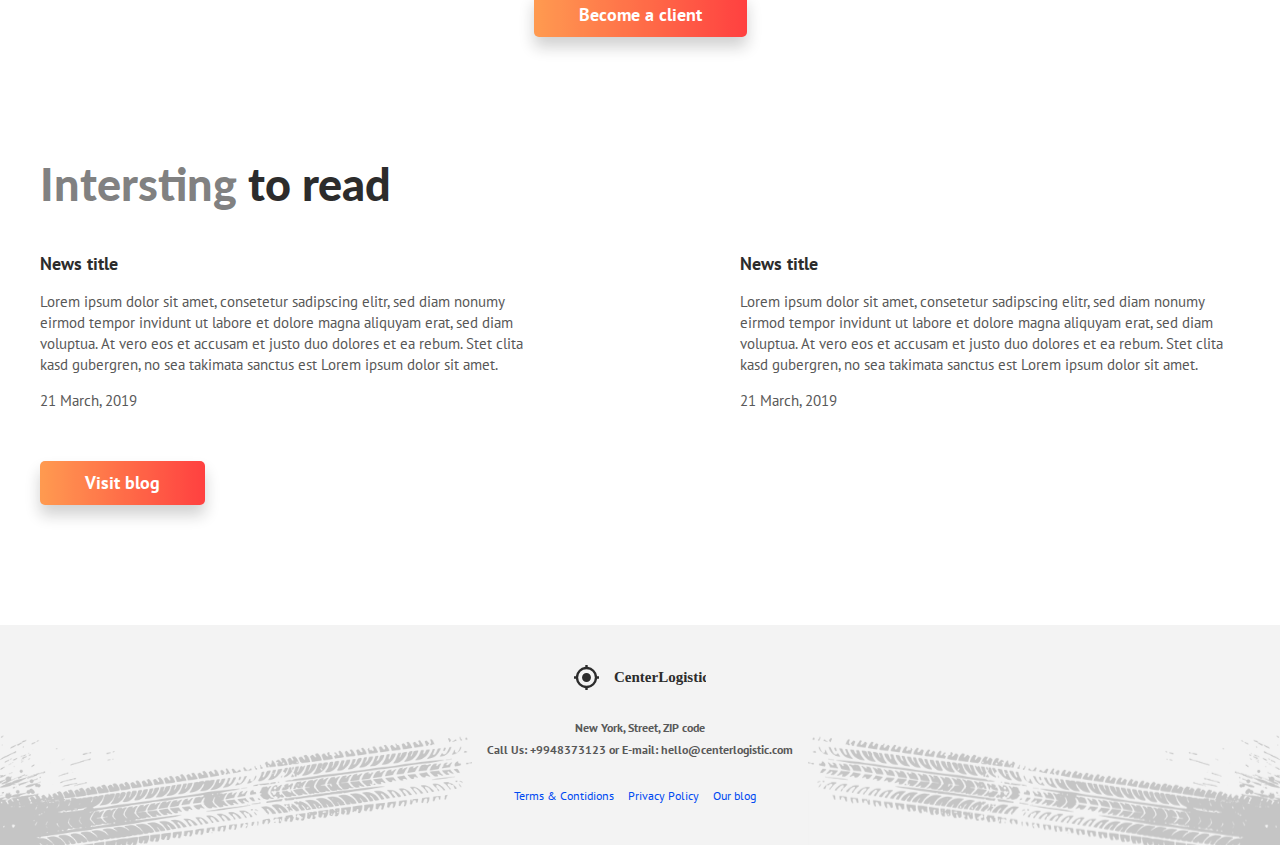
==== commit 9ce84017: "1step to end" ====
--- a/index.html
+++ b/index.html
@@ -14,10 +14,12 @@
 </head>
 
 <body>
-    <header class="header">
+    <header class="header header--dark">
         <div class="container">
             <div class="header__inner">
-                <img src="assets/images/logo.svg" alt="logo">
+                <a href="index.html">
+                    <img src="assets/images/logo.svg" alt="logo">
+                </a>
 
                 <nav class="nav">
                     <a class="nav__link active" href="#">Services</a>
@@ -34,6 +36,7 @@
     <div class="intro">
         <div class="container">
             <div class="into__innner">
+
                 <div class="request-form request-form--intro">
                     <div class="request-form__header">
                         <h3 class="request-form__title">Get Callback</h3>
@@ -51,7 +54,7 @@
                             <div class="from__group">
                                 <input class="input input--email" type="email" placeholder="Your email">
                             </div>
-                            <button class="btn btn--block btn--orange" type="submit">Call me back</button>
+                            <button class="btn btn--block btn--orange btn--shadow" type="submit"><span>Call me back</span></button>
                         </form>
                     </div>
                 </div>
@@ -188,7 +191,7 @@
                 </div>
             </div>
             <!--clients-->
-            <a href="#" class="btn btn--orange">Become a client</a>
+            <button type="button" href="#" class="btn btn--orange btn--shadow"><span>Become a client</span></button>
             <span class="clients-love">we love our clients</span>
         </div>
         <!--container-->
@@ -314,7 +317,7 @@
                 </h4>  
             </div>
             <div class="text-center">
-                <button class="btn btn--orange" type="button">Become a client</button>
+                <button class="btn btn--orange btn--shadow" type="button"><span>Become a client</span></button>
             </div>
         </div>
     </section>
@@ -325,7 +328,7 @@
             <h2 class="section__title"><span>Intersting</span> to read</h2>
 
             <div class="news">
-                <div class="news__item">
+                <article class="news__item">
                     <h4 class="news__title">
                         <a href="#">News title</a>
                     </h4>
@@ -333,10 +336,114 @@
                         Lorem ipsum dolor sit amet, consetetur sadipscing elitr, sed diam nonumy eirmod tempor invidunt ut labore et dolore magna aliquyam erat, sed diam voluptua. At vero eos et accusam et justo duo dolores et ea rebum. Stet clita kasd gubergren, no sea takimata sanctus est Lorem ipsum dolor sit amet. 
                     </div>
                     <time class="news__date" pubdate="21-03-2019 19:00">21 March, 2019</time>
-                </div>
-            </div>
+                </article>
+
+                <article class="news__item">
+                    <h4 class="news__title">
+                        <a href="#">News title</a>
+                    </h4>
+                    <div class="news__text">
+                        Lorem ipsum dolor sit amet, consetetur sadipscing elitr, sed diam nonumy eirmod tempor invidunt ut labore et dolore magna aliquyam erat, sed diam voluptua. At vero eos et accusam et justo duo dolores et ea rebum. Stet clita kasd gubergren, no sea takimata sanctus est Lorem ipsum dolor sit amet. 
+                    </div>
+                    <time class="news__date" pubdate="21-03-2019 19:00">21 March, 2019</time>
+                </article>
+            </div>
+            <a class="btn btn--orange btn--shadow" href="blog.html"><span>Visit blog</span></a>
         </div>
     </section>
+
+    <!-- footer -->
+<footer class="footer">
+    <div class="container">
+        <img src="assets/images/logo-black.svg" alt="">
+        <address class="footer__contacts">
+            <p>New York, Street, ZIP code</p>
+            <p>Call Us: <a href="tel:+9948373123">+9948373123</a> or E-mail: <a href="mailto:hello@centerlogistic.com">hello@centerlogistic.com</a>
+            </p>
+        </address>
+        <nav>
+            <a href="#">Terms &amp; Contidions</a>
+            <a href="#">Privacy Policy</a>
+            <a href="#">Our blog</a>
+        </nav>
+    </div>
+</footer>
+
+
+<!-- modals -->
+    <div class="modal" id="becomeClientModal" style="display: none">
+        <div class="modal__header">
+            <div class="modal__inner">
+                <h4 class="modal__title">
+                    Need to deliver your cargo?
+                    We can help!
+                </h4>
+                <div class="modal__text">
+                    <p>Fill a little form and we will call you back!</p>
+                </div>
+            
+                <form class="from__group-modal" action="/" method="post">
+                    <div class="from__group">
+                        <input class="input input--dark input--user" type="text" placeholder="Your name">
+                    </div>
+                    <div class="from__group">
+                        <input class="input input--dark input--phone" type="tel" placeholder="Your phone">
+                    </div>
+                    <div class="from__group">
+                        <input class="input input--dark input--email" type="email" placeholder="Your email">
+                    </div>
+                    <button class="btn btn--block btn--orange btn--shadow" type="submit"><span>Call me back</span></button>
+                </form>
+
+                <div class="modal__footer">
+                    <h4 class="modal__footer-title">
+                        Our contacts
+                    </h4>
+                    <address class="modal__contacts">
+                        <p>New York, Street, ZIP code</p>
+                        <p>Phone: <a href="tel:+9948373123">+9948373123</a></p>
+                        <p>E-mail: <a href="mailto:hello@centerlogistic.com">hello@centerlogistic.com</a></p>
+                    </address>
+                    
+                    <button class="modal__close" type="button">
+                        <img src="assets/images/close.svg" alt="close">
+                    </button>
+                </div>
+            </div>
+        </div>
+    </div>
+
+    <div class="modal" id="thanksModal" style="display: none">
+            <div class="modal__inner">
+                <div class="modal__header">
+                    <img class="modal__icon" src="assets/images/tick.svg" alt="">
+                    <h4 class="modal__title">
+                        Thanks for your request
+                    </h4>
+                    <div class="modal__text">
+                        <p>We call you back as soon as possible!</p>
+                    </div>
+                </div>
+
+            
+                
+
+                <div class="modal__footer">
+                    <h4 class="modal__footer-title">
+                        Our conThanks for your requesttacts
+                    </h4>
+                    <address class="modal__contacts">
+                        <p>New York, Street, ZIP code</p>
+                        <p>Phone: <a href="tel:+9948373123">+9948373123</a></p>
+                        <p>E-mail: <a href="mailto:hello@centerlogistic.com">hello@centerlogistic.com</a></p>
+                    </address>
+                    
+                    <button class="modal__close" type="button">
+                        <img src="assets/images/close.svg" alt="close">
+                    </button>
+                </div>
+        </div>
+    </div>
 </body>
 
 </html>--- a/assets/css/style.css
+++ b/assets/css/style.css
@@ -5,6 +5,10 @@
     color: #585858;
     line-height: 1.4;
     background-color: #ffffff;
+}
+
+body.no-scroll {
+    overflow: hidden;
 }
 
 *,
@@ -57,6 +61,11 @@
     z-index: 1000;
 }
 
+/* .header--dark {
+    background-color: rgba(0, 0, 0, 0.8);
+
+} */
+
 .header__inner {
     height: 85px;
     display: flex;
@@ -86,6 +95,12 @@
 .intro {
     height: 600px;
     background: #000 url("../images/intro-bg.jpg")no-repeat center/cover;
+
+}
+
+.intro--blog {
+    height: 350px;
+    background: #000 url("../images/blog-bg.jpg")no-repeat center/cover;
 
 }
 
@@ -131,7 +146,7 @@
     width: 100%;
     max-width: 390px;
     /*background-color: #014155;*/
-    /*background-color: rgba(255, 255, 255, .15);*/
+    /* background-color: rgba(255, 255, 255, .15); */
     background-color: rgba(0, 0, 0, 0.2);
     opacity: .9;
     border-radius: 5px;
@@ -141,6 +156,10 @@
 .request-form--intro {
     position: relative;
     bottom: 30px;
+}
+
+.request-form--right {
+    margin-left: auto;
 }
 
 .request-form__header {
@@ -207,7 +226,35 @@
     background: url("../images/mail-icon.svg") left 15px top 7px no-repeat;
 }
 
+.input--dark {
+    border-bottom-color: #e8e8e8;
+    color: #2c2c2c;
+}
+
+.input--dark::placeholder {
+    color: #2c2c2c;
+}
+
+.input--dark:focus {
+    border-bottom-color: #000;
+
+}
+
+.input--dark.input--user {
+    background-image: url(../images/user-black-icon.svg);
+}
+
+.input--dark.input--phone {
+    background-image: url(../images/phone-black-icon.svg);
+}
+
+.input--dark.input--email {
+    background-image: url(../images/mail-black-icon.svg);
+}
+
 .btn {
+    position: relative;
+    overflow: hidden;
     display: inline-block;
     vertical-align: middle;
     padding: 12px 45px;
@@ -222,6 +269,34 @@
     cursor: pointer;
     border-radius: 5px;
     text-decoration: none;
+    transition: background .2 linear;
+}
+
+.btn::before {
+    content: "";
+    display: block;
+    width: 100%;
+    height: 100%;
+
+    background-color: #000;
+    opacity: 0;
+
+    position: absolute;
+    top: 0;
+    left: 0;
+    z-index: 1;
+
+    transition: all .3s ease;
+}
+
+.btn span {
+    position: relative;
+    z-index: 2;
+}
+
+.btn:hover::before {
+    opacity: .1;
+    /* transition: all .3s ease; */
 }
 
 .btn--orange {
@@ -229,9 +304,19 @@
     opacity: .9;
 }
 
+.btn--orange:hover {
+    background-image: linear-gradient(to right, #e98238, #e42727);
+    background-size: 150%;
+    opacity: .9;
+}
+
 .btn--block {
     display: block;
     width: 100%;
+}
+
+.btn--shadow {
+    box-shadow: 0 10px 15px rgba(0, 0, 0, 0.2);
 }
 
 .section {
@@ -628,3 +713,226 @@
     color: #585858;
 }
 
+/* news */
+
+.news {
+    display: flex;
+    flex-wrap: wrap;
+    justify-content: space-between;
+    margin-bottom: 30px;
+}
+
+.news--column {
+    flex-direction: column;
+}
+
+.news--column
+.news__item {
+    max-width:none;
+    margin-bottom: 45px;
+}
+
+.news__item {
+    width: 100%;
+    max-width: 500px;
+    margin-bottom: 20px;
+}
+
+.news__title {
+    font-family: 'PT Sans', sans-serif;
+    font-size: 18px;
+    font-weight: 700;
+    margin-bottom: 15px;
+    color: #2C2C2C;
+}
+
+.news__title a {
+    color: inherit;
+    text-decoration: none;
+}
+
+.news__title a:hover {
+    text-decoration: underline;
+}
+
+.news__text {
+    font-size: 15px;
+    color: #585858;
+    margin-bottom: 15px;
+}
+
+.news__date {
+    display: block;
+}
+
+.footer {
+    padding: 40px 0;
+    background-color: #f3f3f3;
+    background-image: url(../images/tire-left.svg),
+    url(../images/tire-right.svg);
+    background-repeat: no-repeat;
+    background-position: left -20px bottom -120px, right -20px bottom -120px;
+    text-align: center;
+    margin-top: 60px;
+}
+
+.footer__contacts {
+    margin: 25px 0;
+    text-align: center;
+    color: #585858;
+    font-weight: 700;
+    font-size: 12px;
+    font-style: normal;
+}
+
+.footer__contacts p {
+    margin: 0 0 5px;
+}
+
+.footer__contacts a {
+    color: inherit;
+    text-decoration: none;
+}
+
+.footer__contacts a:hover {
+    text-decoration: underline;
+}
+
+nav a {
+    font-family: 'PT Sans', sans-serif;
+    font-size: 12px;
+    font-weight: 400;
+    color: #004af2;
+    margin-right: 10px;
+    text-decoration: none;
+}
+
+nav a:hover {
+    text-decoration: underline;
+}
+
+/* modal */
+
+.modal {
+    display: none;
+    display: flex;
+    flex-direction: column;
+    justify-content: center;
+    align-items: center;
+    width: 100%;
+    height: 100%;
+
+    background-color: rgba(0, 0, 0, .9);
+
+    position: fixed;
+    top: 0;
+    left: 0;
+    z-index: 2000;
+}
+
+.modal__show {
+    display: flex;
+}
+
+.modal__header {
+    text-align: center;
+    margin-bottom: 25px;
+}
+
+.modal__inner {
+    position: relative;
+    width: 400px;
+    padding: 25px;
+
+    background-color: #fff;
+}
+
+.modal__title {
+    font-family: 'PT Sans', sans-serif;
+    font-size: 24px;
+    font-weight: 900;
+    text-align: center;
+    color: #2c2c2c;
+    line-height: 1.2;
+}
+
+.modal__text {
+    text-align: center;
+    font-family: 'PT Sans', sans-serif;
+    font-size: 15px;
+    line-height: 2;
+    margin-bottom: 20px;
+    color: #2c2c2c;
+}
+
+.from__group-modal {
+    background-color: #fff;
+}
+
+.modal__footer {
+    margin-top: 25px;
+    padding-top: 25px;
+    text-align: center;
+    border-top: 1px solid #e8e8e8;
+}
+
+.modal__footer-title {
+    margin-bottom: 10px;
+    font-family: 'Lato', sans-serif;
+    font-size: 18px;
+    font-weight: 900;
+    color: #2c2c2c;
+}
+
+.modal__contacts {
+    font-size: 15px;
+    color: #2c2c2c;
+    font-style: normal;
+}
+
+.modal__contacts p {
+    margin-bottom: 3px;
+}
+
+.modal__contacts a {
+    color: inherit;
+    text-decoration: none;
+}
+
+.modal__contacts a:hover {
+    text-decoration: underline;
+}
+
+.modal__close {
+    position: absolute;
+    width: 20px;
+    height: 20px;
+    top: -20px;
+    right: -30px;
+    background: none;
+    border: none;
+    padding: 0;
+    cursor: pointer;
+
+    transition: transform .2s linear;
+}
+
+.modal__close:hover {
+    transform: rotate(90deg);
+}
+
+.modal__close img {
+    display: block;
+}
+
+.modal__icon {
+    margin-bottom: 10px;
+}
+
+.main {
+    display: flex;
+}
+
+.main__col {
+    width: 50%;
+}